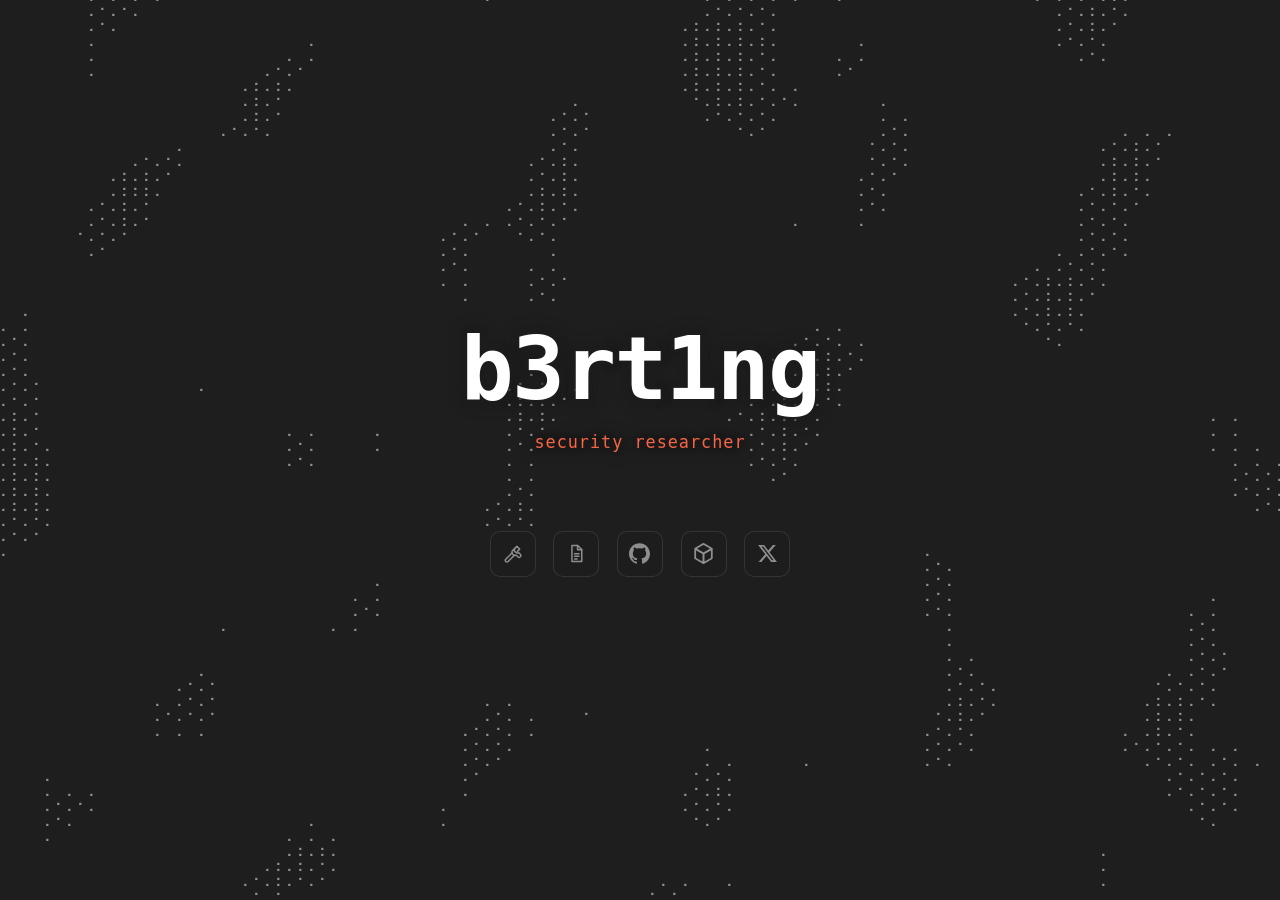
==== index.html @ 1646951c "portfolio" ====
<!DOCTYPE html>
<html lang="en">
<head>
<meta charset="UTF-8">
<meta name="viewport" content="width=device-width, initial-scale=1.0">
<title>b3rt1ng</title>
<meta name="description" content="b3rt1ng — security researcher, offensive tool builder, CTF player.">
<link rel="icon" href="favicon.svg" type="image/svg+xml">
<link rel="stylesheet" href="css/style.css">
</head>
<body data-scene="wake">

<canvas id="c" aria-hidden="true"></canvas>

<main class="landing">
  <div class="landing__inner">
    <h1 class="landing__name">b3rt1ng</h1>
    <p class="landing__role" id="hero-role"></p>
    <p class="icon-hint" id="icon-hint" aria-hidden="true"></p>
    <nav class="iconrow" id="hero-links" aria-label="Links"></nav>
  </div>
</main>

<script src="js/koi.js"></script>
<script src="js/wake.js"></script>
<script src="js/data.js"></script>
<script src="js/site.js"></script>
</body>
</html>
---- css/style.css ----
/* ─────────────────────────────── tokens ─────────────────────────────── */

:root {
  /* Palette is koi's own (~/.koi/config.json), so the site and the CLI match. */
  --pumpkin: #f86546;
  --coral:   #eb6f5c;
  --umber:   #7b3e00;
  --silver:  #a9a9a9;
  --blue:    #76f1f5;

  --bg:      #1e1e1e;
  /* Opaque on purpose: at 94% the koi's bright dots still ghosted through
     panels and fought with the text. They stay in the margins instead. */
  --panel:   #252525;
  --line:    rgba(169, 169, 169, 0.16);

  /* Lets unpanelled text sit over the swimming koi and stay legible. */
  --halo: 0 0 4px var(--bg), 0 0 9px var(--bg), 0 0 17px var(--bg);

  --text:    #dcdcda;
  --dim:     #8e8e8c;
  --faint:   #6a6a68;

  --mono: "DejaVu Sans Mono", "JetBrains Mono", "Fira Code",
          "Liberation Mono", Menlo, Consolas, monospace;

  --col: 820px;
  /* The gutter the full-bleed tool page lines its content up on. */
  --gutter-wide: max(clamp(1rem, 6vw, 4rem), calc(50vw - 520px));
}

/* ──────────────────────────────── base ──────────────────────────────── */

*, *::before, *::after { box-sizing: border-box; }

/* The hidden attribute only carries `display: none` from the UA sheet, so any
   author `display` rule beats it — a flex or grid panel stays on screen while
   marked hidden. Make the attribute win outright. */
[hidden] { display: none !important; }

html {
  scroll-behavior: smooth;
  -webkit-text-size-adjust: 100%;
}

body {
  margin: 0;
  min-height: 100%;
  background: var(--bg);
  color: var(--text);
  font-family: var(--mono);
  font-size: 15px;
  line-height: 1.7;
  overflow-x: hidden;
}

a { color: var(--coral); text-decoration: none; }
a:hover { color: var(--pumpkin); }
a:focus-visible,
button:focus-visible,
summary:focus-visible {
  outline: 2px solid var(--blue);
  outline-offset: 3px;
  border-radius: 2px;
}

.accent { color: var(--pumpkin); }

/* Anything that sits directly on the canvas rather than inside a panel. */
.landing__name, .landing__role, .icon-hint, .empty, .tool-page {
  text-shadow: var(--halo);
}

/* ───────────────────────── background layers ────────────────────────── */

#c {
  position: fixed;
  inset: 0;
  display: block;
  z-index: 0;
  /* Starts hidden and is faded in by site.js, which also fades it back out
     before a navigation so the backdrop does not hard-cut between pages.
     Safe to default to 0: every page's content is rendered by script anyway,
     so there is no no-JS case where this would hide a working page. */
  opacity: 0;
  transition: opacity 0.42s ease;
}
#c.is-in { opacity: 1; }

@media (prefers-reduced-motion: reduce) {
  #c { opacity: 1; transition: none; }
}

/* ─────────────────────────────── layout ─────────────────────────────── */

main {
  position: relative;
  z-index: 2;
  max-width: var(--col);
  margin: 0 auto;
  padding: 0 1rem;
}

.section {
  padding: clamp(3.5rem, 9vw, 6rem) 0 0;
  scroll-margin-top: 1rem;
}


/* ────────────────────────────── landing ─────────────────────────────── */

.landing {
  min-height: 100svh;
  display: grid;
  place-items: center;
  padding: 2rem 1rem;
  max-width: none;
}

.landing__inner { text-align: center; }

.landing__name {
  margin: 0;
  font-size: clamp(2.8rem, 13vw, 5.5rem);
  line-height: 1.05;
  letter-spacing: -0.02em;
  color: #fff;
}

.landing__role {
  margin: 0.8rem 0 0;
  color: var(--pumpkin);
  font-size: clamp(0.85rem, 3vw, 1.05rem);
  letter-spacing: 0.06em;
}

/* Static fallback: each role stays whole, only separators are break points. */
.role__part { white-space: nowrap; }
.role__sep  { margin: 0 0.2em; opacity: 0.5; }

/* Cycling status line. Out to the right, in from the left, both fading. */
.role--cycle {
  white-space: nowrap;
  transition: opacity 0.42s ease, transform 0.42s ease;
}
.role--cycle.is-out  { opacity: 0; transform: translateX(26px); }
.role--cycle.is-in   { opacity: 0; transform: translateX(-26px); }
.role--cycle.is-skip { transition: none; }

/* Names the hovered icon's destination. The slot is always in the layout and
   keeps its height, so revealing the label never nudges the icons. */
.icon-hint {
  margin: clamp(1.8rem, 5vw, 2.6rem) 0 0;
  min-height: 1.7em;   /* matches the inherited line-height, so the empty
                           slot is exactly as tall as the filled one */
  font-size: 0.78rem;
  letter-spacing: 0.07em;
  white-space: nowrap;
  opacity: 0;
  transform: translateY(5px);
  transition: opacity 0.2s ease, transform 0.2s ease;
  pointer-events: none;
}
.icon-hint.is-on { opacity: 1; transform: translateY(0); }
.icon-hint__name { color: var(--pumpkin); }
.icon-hint__sep  { color: var(--faint); margin: 0 0.45em; }
.icon-hint__to   { color: var(--silver); }

.iconrow {
  display: flex;
  justify-content: center;
  gap: clamp(0.6rem, 3vw, 1.1rem);
  margin-top: 0.7rem;
}

/* A translucent chip rather than a bare outline: the koi swim right behind
   these, and a border alone left them hard to pick out. Resting a notch below
   full strength also keeps them quieter than the name above. */
.iconrow a {
  display: grid;
  place-items: center;
  width: 46px;
  height: 46px;
  border: 1px solid var(--line);
  border-radius: 10px;
  background: rgba(30, 30, 30, 0.94);
  /* The glyph carries the resting dimness, not the element's opacity: that
     would fade the backdrop too and let the koi swim through the chip. */
  color: var(--dim);
  transition: color 0.16s ease, border-color 0.16s ease, background 0.16s ease;
}
.iconrow a:hover,
.iconrow a:focus-visible {
  color: var(--pumpkin);
  border-color: rgba(248, 101, 70, 0.5);
  background: rgba(48, 33, 28, 0.95);
}
.iconrow svg { width: 21px; height: 21px; display: block; }

/* ──────────────────────────────── card ──────────────────────────────── */

/* Mirrors print_report_box: rounded frame, diagonal gradient edge, label
   notched into the top border. */
.card {
  position: relative;
  margin: 0 0 1.75rem;
  padding: 2rem clamp(1.1rem, 4vw, 1.9rem) 1.6rem;
  border-radius: 10px;
  background: var(--panel);
}

.card::before {
  content: '';
  position: absolute;
  inset: 0;
  border-radius: inherit;
  padding: 1px;
  background: linear-gradient(135deg, var(--pumpkin), var(--coral) 55%, rgba(169, 169, 169, 0.22));
  -webkit-mask: linear-gradient(#000 0 0) content-box, linear-gradient(#000 0 0);
          mask: linear-gradient(#000 0 0) content-box, linear-gradient(#000 0 0);
  -webkit-mask-composite: xor;
          mask-composite: exclude;
  pointer-events: none;
}

.card__label {
  position: absolute;
  top: 0;
  left: clamp(0.9rem, 3vw, 1.5rem);
  transform: translateY(-50%);
  background: var(--panel);
  padding: 0 0.7rem;
  font-size: 1rem;
  font-weight: 700;
  color: var(--pumpkin);
  letter-spacing: 0.04em;
}

.card__tagline {
  margin: 0 0 1rem;
  color: var(--silver);
  font-style: italic;
  font-size: 0.9rem;
}

.card__summary { margin: 0 0 1.4rem; }

.card__meta {
  display: flex;
  flex-wrap: wrap;
  gap: 0.4rem;
  margin: 0 0 1.4rem;
}

.chip {
  font-size: 0.74rem;
  letter-spacing: 0.04em;
  color: var(--dim);
  border: 1px solid var(--line);
  border-radius: 999px;
  padding: 0.12rem 0.62rem;
  white-space: nowrap;
}
.chip--on {
  color: var(--pumpkin);
  border-color: rgba(248, 101, 70, 0.4);
}

/* key: value rows, like the CLI's report box body */
.rows { margin: 0 0 1.5rem; }

.row {
  display: grid;
  grid-template-columns: minmax(7.5rem, 11rem) 1fr;
  gap: 0.2rem 1rem;
  padding: 0.3rem 0;
  border-top: 1px solid var(--line);
}
.row:first-child { border-top: 0; }
.row__k { color: var(--coral); font-size: 0.85rem; }
.row__v { color: var(--dim); font-size: 0.88rem; }

.card__links {
  display: flex;
  flex-wrap: wrap;
  gap: 1.25rem;
  align-items: center;
}
.card__links a::before { content: '→ '; color: var(--faint); }

pre.cmd {
  margin: 0 0 1.4rem;
  padding: 0.7rem 0.95rem;
  background: rgba(0, 0, 0, 0.32);
  border: 1px solid var(--line);
  border-radius: 6px;
  overflow-x: auto;
  font-size: 0.85rem;
  color: var(--text);
}
pre.cmd code::before { content: '$ '; color: var(--pumpkin); }

/* ──────────────────────────────── blog ──────────────────────────────── */

/* On a panel for the same reason the writeup rows are: the date and tag line
   is faint by design and the koi swim straight through it otherwise. */
.post {
  border-top: 1px solid var(--line);
  background: var(--panel);
}
.post:last-child { border-bottom: 1px solid var(--line); }

.post__head {
  width: 100%;
  display: grid;
  grid-template-columns: auto 1fr;
  gap: 0.15rem 0.85rem;
  align-items: baseline;
  padding: 1.05rem 0.95rem;
  background: none;
  border: 0;
  text-align: left;
  color: inherit;
  font: inherit;
  cursor: pointer;
}
.post__head:hover .post__title { color: var(--pumpkin); }

.post__marker {
  color: var(--faint);
  transition: transform 0.18s ease;
  line-height: 1.7;
}
.post.is-open .post__marker {
  transform: rotate(90deg);
  color: var(--pumpkin);
}

.post__title {
  margin: 0;
  font-size: 1rem;
  font-weight: 700;
  color: var(--text);
}

.post__sub {
  grid-column: 2;
  display: flex;
  flex-wrap: wrap;
  gap: 0.3rem 0.8rem;
  align-items: center;
  font-size: 0.78rem;
  color: var(--faint);
}
.post__sub time { color: var(--silver); }
.post__tag::before { content: '#'; opacity: 0.55; }

.post__excerpt {
  grid-column: 2;
  margin: 0.4rem 0 0;
  color: var(--dim);
  font-size: 0.88rem;
}

.post__body {
  display: none;
  padding: 0 0.95rem 1.6rem;
  max-width: 70ch;
}
.post.is-open .post__body { display: block; }

.post__body p { margin: 0 0 1rem; }
.post__body h4 {
  margin: 1.6rem 0 0.6rem;
  font-size: 0.92rem;
  letter-spacing: 0.08em;
  text-transform: lowercase;
  color: var(--coral);
}
.post__body ul { margin: 0 0 1rem; padding-left: 1.15rem; }
.post__body li { margin: 0 0 0.3rem; }
.post__body li::marker { color: var(--umber); }

.post__body pre {
  margin: 0 0 1.2rem;
  padding: 0.8rem 1rem;
  background: rgba(0, 0, 0, 0.32);
  border: 1px solid var(--line);
  border-left: 2px solid var(--umber);
  border-radius: 6px;
  overflow-x: auto;
  font-size: 0.85rem;
  line-height: 1.6;
}

.empty {
  color: var(--faint);
  font-size: 0.9rem;
  padding: 1.5rem 0;
  border-top: 1px solid var(--line);
}

/* ──────────────────────────── small screens ─────────────────────────── */

@media (max-width: 560px) {
  body { font-size: 14px; }
  .row { grid-template-columns: 1fr; gap: 0; }
  .row__k { color: var(--coral); }
}

@media (prefers-reduced-motion: reduce) {
  html { scroll-behavior: auto; }
  .iconrow a,
  .icon-hint { transition: none; }
}

/* ────────────────────────────── edge back ───────────────────────────── */

/* These pages carry no header. The way back is the edge of the viewport
   itself: bring the pointer near one and it lights up.

   The default below is NOT that, though - it is a plain corner control. A
   full-height strip is only safe once something has told us a mouse is
   driving, because on a touch screen it would sit over the page swallowing
   taps, and because the proximity it reacts to does not exist there. The
   media query for this lies in some browsers, so edge-back.js upgrades on the
   first real mouse move instead and adds .is-edge. */
.edge-back {
  position: fixed;
  top: 0.9rem;
  left: 0.9rem;
  z-index: 6;
  display: grid;
  place-items: center;
  margin: 0;
  padding: 0.45rem 0.85rem;
  border: 1px solid var(--line);
  border-radius: 999px;
  background: var(--panel);
  font: inherit;
  color: var(--text);
  cursor: pointer;
}

/* One corner control is enough; the pair only means something as two edges. */
.edge-back--right { display: none; }

/* ── upgraded: the edge is the control ── */

.edge-back.is-edge {
  top: 0;
  bottom: 0;
  left: auto;
  right: auto;
  width: clamp(88px, 10vw, 150px);
  padding: 0;
  border: 0;
  border-radius: 0;
  background: none;
  opacity: var(--glow, 0);
  transition: opacity 0.22s ease;
  /* Invisible but still full height, so it has to leave the hit-testing
     alone until it is actually showing. */
  pointer-events: none;
}

.edge-back--left.is-edge  { left: 0; }
.edge-back--right.is-edge { right: 0; display: grid; }
.edge-back.is-edge.is-live { pointer-events: auto; }

/* The halo, thrown inwards from the edge rather than sitting as a panel over
   it: the gradient's centre is on the edge itself. */
.edge-back.is-edge::before {
  content: '';
  position: absolute;
  inset: 0;
  pointer-events: none;
  background: radial-gradient(72% 58% at 0% 50%,
              rgba(248, 101, 70, 0.44), rgba(248, 101, 70, 0.13) 45%, transparent 76%);
}
.edge-back--right.is-edge::before {
  background: radial-gradient(72% 58% at 100% 50%,
              rgba(248, 101, 70, 0.44), rgba(248, 101, 70, 0.13) 45%, transparent 76%);
}

/* A filament on the edge itself, brightest at the middle. */
.edge-back.is-edge::after {
  content: '';
  position: absolute;
  top: 14%;
  bottom: 14%;
  width: 2px;
  pointer-events: none;
  background: linear-gradient(to bottom, transparent, var(--pumpkin), transparent);
}
.edge-back--left.is-edge::after  { left: 0; }
.edge-back--right.is-edge::after { right: 0; }

.edge-back__label {
  position: relative;
  font-size: 0.78rem;
  letter-spacing: 0.1em;
  color: #fff;
  font-weight: 700;
  /* Already white; what was costing it legibility is the backdrop, so the
     knockout is tighter and deeper than --halo rather than merely repeated. */
  text-shadow: 0 0 2px var(--bg), 0 0 4px var(--bg), 0 0 8px var(--bg),
               0 0 14px var(--bg), 0 0 22px var(--bg);
  white-space: nowrap;
}

/* Keyboard users never generate proximity, so focus has to light it itself. */
.edge-back.is-edge:focus-visible {
  opacity: 1;
  pointer-events: auto;
}
.edge-back:focus-visible { outline: none; }

/* The label stays white even under the pointer. Tinting it on hover put the
   orange right where the text has to be read, over the brightest part of the
   backdrop — and the feedback is redundant anyway, since coming near the edge
   already lights the whole strip. Keyboard focus still needs a mark of its
   own, hence the underline. */
.edge-back:focus-visible .edge-back__label {
  text-decoration: underline;
  text-underline-offset: 0.35em;
}

@media (prefers-reduced-motion: reduce) {
  .edge-back.is-edge { transition: none; }
}

/* ───────────────────────── standalone pages ─────────────────────────── */

/* No hero above them, so they need their own clearance under the nav. */
.section--page {
  padding-top: clamp(1.5rem, 5vw, 2.5rem);
  min-height: 100svh;
}

.page-lede {
  margin: -1rem 0 2rem;
  color: var(--dim);
  font-size: 0.9rem;
  max-width: 62ch;
  text-shadow: var(--halo);
}

.wu-status,
.wu-error {
  padding: 1.2rem 0;
  font-size: 0.9rem;
  color: var(--dim);
  text-shadow: var(--halo);
}
.wu-error { color: var(--coral); }

/* ─────────────────────────── writeup index ──────────────────────────── */

.wu-group { margin: 0 0 2.5rem; }

.wu-group__head {
  display: flex;
  align-items: center;
  gap: 0.7rem;
  margin: 0 0 0.9rem;
  font-size: 0.82rem;
  font-weight: 700;
  letter-spacing: 0.14em;
  text-transform: uppercase;
  color: var(--pumpkin);
  text-shadow: var(--halo);
}
.wu-group__count {
  font-weight: 400;
  letter-spacing: 0;
  color: var(--faint);
  background: var(--panel);
  border: 1px solid var(--line);
  border-radius: 999px;
  padding: 0 0.5rem;
  font-size: 0.72rem;
}

.wu-grid {
  display: grid;
  grid-template-columns: repeat(auto-fill, minmax(216px, 1fr));
  gap: 0.8rem;
}

.wu-card {
  display: flex;
  flex-direction: column;
  gap: 0.6rem;
  padding: 0.95rem 1.05rem;
  border: 1px solid var(--pumpkin);
  border-radius: 8px;
  background: var(--panel);
  color: var(--text);
  transition: background 0.16s ease, transform 0.16s ease, box-shadow 0.16s ease;
}
.wu-card:hover {
  color: #fff;
  background: #2e2420;
  transform: translateY(-2px);
  box-shadow: 0 0 0 1px var(--pumpkin), 0 6px 18px rgba(0, 0, 0, 0.35);
}

.wu-card__name {
  font-size: 0.95rem;
  line-height: 1.35;
  word-break: break-word;
}

.wu-card__langs { display: flex; flex-wrap: wrap; gap: 0.3rem; }

.wu-lang {
  font-size: 0.66rem;
  letter-spacing: 0.08em;
  text-transform: uppercase;
  color: var(--faint);
  border: 1px solid var(--line);
  border-radius: 3px;
  padding: 0 0.32rem;
}
.wu-card:hover .wu-lang { color: var(--silver); border-color: rgba(248, 101, 70, 0.4); }

/* ────────────────────────── writeup document ────────────────────────── */

#wu-doc {
  background: var(--panel);
  border: 1px solid var(--line);
  border-radius: 10px;
  padding: clamp(1.1rem, 4vw, 2.2rem);
}

.wu-doc__bar {
  display: flex;
  flex-wrap: wrap;
  gap: 0.75rem 1rem;
  align-items: center;
  justify-content: space-between;
  padding-bottom: 1rem;
  border-bottom: 1px solid var(--line);
}


.wu-langs { display: flex; gap: 0.4rem; }
.wu-lang-tab {
  font-size: 0.76rem;
  color: var(--dim);
  border: 1px solid var(--line);
  border-radius: 4px;
  padding: 0.1rem 0.55rem;
}
.wu-lang-tab:hover { color: var(--text); border-color: var(--silver); }
.wu-lang-tab.is-on {
  color: var(--pumpkin);
  border-color: rgba(248, 101, 70, 0.5);
  background: rgba(248, 101, 70, 0.07);
}

.wu-doc__head { padding: 1.6rem 0 1.2rem; }
.wu-doc__platform {
  margin: 0;
  font-size: 0.74rem;
  letter-spacing: 0.16em;
  text-transform: uppercase;
  color: var(--coral);
}
.wu-doc__title {
  margin: 0.35rem 0 0;
  font-size: clamp(1.4rem, 5vw, 2rem);
  line-height: 1.2;
  color: #fff;
}
.wu-doc__source {
  margin: 0.6rem 0 0;
  font-size: 0.75rem;
  color: var(--faint);
}
.wu-doc__source a { color: var(--faint); text-decoration: underline; }
.wu-doc__source a:hover { color: var(--coral); }

/* ───────────────────────── rendered markdown ────────────────────────── */

.md {
  max-width: 74ch;
  border-top: 1px solid var(--line);
  padding-top: 1.6rem;
}

.md > :first-child { margin-top: 0; }

.md h1, .md h2, .md h3, .md h4, .md h5, .md h6 {
  margin: 2.2rem 0 0.8rem;
  line-height: 1.3;
  color: #fff;
}
.md h1 { font-size: 1.5rem; }
.md h2 {
  font-size: 1.18rem;
  color: var(--pumpkin);
  padding-bottom: 0.35rem;
  border-bottom: 1px solid var(--line);
}
.md h3 { font-size: 1.02rem; color: var(--coral); }
.md h4, .md h5, .md h6 { font-size: 0.92rem; color: var(--silver); }

.md p { margin: 0 0 1.05rem; }
.md a { text-decoration: underline; text-underline-offset: 2px; }

.md ul, .md ol { margin: 0 0 1.05rem; padding-left: 1.3rem; }
.md li { margin: 0 0 0.35rem; }
.md li::marker { color: var(--umber); }
.md li > ul, .md li > ol { margin-top: 0.35rem; }

.md code {
  font-family: var(--mono);
  font-size: 0.86em;
  background: rgba(0, 0, 0, 0.35);
  border: 1px solid var(--line);
  border-radius: 3px;
  padding: 0.05em 0.32em;
  color: var(--coral);
  word-break: break-word;
}

.md pre {
  margin: 0 0 1.3rem;
  padding: 0.9rem 1.05rem;
  background: rgba(0, 0, 0, 0.38);
  border: 1px solid var(--line);
  border-left: 2px solid var(--pumpkin);
  border-radius: 6px;
  overflow-x: auto;
  line-height: 1.55;
}
.md pre code {
  background: none;
  border: 0;
  padding: 0;
  color: var(--text);
  font-size: 0.84rem;
  word-break: normal;
  white-space: pre;
}

.md blockquote {
  margin: 0 0 1.2rem;
  padding: 0.1rem 0 0.1rem 1rem;
  border-left: 2px solid var(--umber);
  color: var(--dim);
}
.md blockquote p:last-child { margin-bottom: 0; }

.md img {
  display: block;
  max-width: 100%;
  height: auto;
  margin: 0.4rem 0 1.3rem;
  border-radius: 6px;
  /* No fill and no frame: writeups carry logos and badges with real
     transparency, and either one draws a box around empty pixels. */
}

.md hr {
  margin: 2rem 0;
  border: 0;
  height: 1px;
  background: linear-gradient(90deg, var(--pumpkin), transparent);
}

.md table {
  width: 100%;
  margin: 0 0 1.3rem;
  border-collapse: collapse;
  font-size: 0.86rem;
  display: block;
  overflow-x: auto;
}
.md th, .md td {
  border: 1px solid var(--line);
  padding: 0.4rem 0.7rem;
  text-align: left;
}
.md th { color: var(--pumpkin); font-weight: 700; }

.md kbd {
  font-family: var(--mono);
  font-size: 0.8em;
  border: 1px solid var(--line);
  border-bottom-width: 2px;
  border-radius: 4px;
  padding: 0.05em 0.35em;
}

@media (max-width: 560px) {
  .wu-grid { grid-template-columns: 1fr 1fr; gap: 0.6rem; }
  .wu-card { padding: 0.8rem 0.85rem; }
  #wu-doc { padding: 1rem 0.85rem; }
}

/* ──────────────────────── tools: character select ───────────────────── */

/* Nothing sits above the cards any more, so they take the viewport and sit in
   the middle of it rather than clinging to the top edge. .section--page
   already stretches the section to 100svh; this claims what is left under its
   top padding, so centring here costs the page no scrollbar. */
#tool-index {
  display: flex;
  flex-direction: column;
  justify-content: center;
  min-height: calc(100svh - clamp(1.5rem, 5vw, 2.5rem));
}

.tool-grid {
  display: grid;
  /* A fixed card rather than 1fr: with only a couple of tools, stretching
     them across the column turns a roster into two billboards.

     250px, not the 193px that let four sit in one row: at that width the card
     had 156px inside it while the status and version chips need 171px side by
     side, so they wrapped and pushed the card tall and narrow. The content
     sets the floor here, not the number of cards that fit. */
  grid-template-columns: repeat(auto-fit, minmax(178px, 250px));
  justify-content: center;
  gap: 1rem;
}

.tool-card {
  position: relative;
  display: flex;
  flex-direction: column;
  align-items: center;
  text-align: center;
  /* Roomy on purpose. At 0.55rem of gap and 1.1rem of padding the card was
     correct and airless: everything fit, nothing had space to be read. */
  gap: 0.85rem;
  padding: 1.9rem 1.3rem 1.6rem;
  border: 1px solid var(--line);
  border-radius: 10px;
  background: var(--panel);
  color: var(--text);
  overflow: hidden;
  transition: transform 0.18s ease, border-color 0.18s ease, box-shadow 0.18s ease;
}

/* The pick-me flourish: a warm wash that rises from the bottom on hover. */
.tool-card::after {
  content: '';
  position: absolute;
  inset: auto 0 0 0;
  height: 70%;
  background: linear-gradient(to top, rgba(248, 101, 70, 0.09), transparent);
  opacity: 0;
  transition: opacity 0.18s ease;
  pointer-events: none;
}

.tool-card:hover,
.tool-card:focus-visible {
  color: var(--text);
  transform: translateY(-4px);
  border-color: var(--pumpkin);
  box-shadow: 0 10px 26px rgba(0, 0, 0, 0.45);
}
.tool-card:hover::after,
.tool-card:focus-visible::after { opacity: 1; }

/* Fixed height, both kinds centred in it: the baked art is nine rows where a
   generated crest is three, and without a common box the one card carrying it
   would push its own name and tagline below the others in the row. */
.tool-card__sigil {
  display: grid;
  place-items: center;
  height: 6.1rem;
  margin: 0 0 0.3rem;
  font-size: 1.45rem;
  line-height: 1;
  letter-spacing: 0.04em;
  color: var(--silver);
  transition: color 0.18s ease, transform 0.18s ease;
}

/* Sized to clear the narrowest the grid allows a card to get (a 178px track,
   leaving about 140px inside), so the art never pushes a card wider. */
.tool-card__sigil--art {
  font-size: 0.64rem;
  letter-spacing: 0;
}
.tool-card:hover .tool-card__sigil {
  color: var(--pumpkin);
  transform: scale(1.06);
}

.tool-card__class {
  font-size: 0.72rem;
  letter-spacing: 0.16em;
  text-transform: uppercase;
  color: var(--coral);
}

.tool-card__name {
  margin: 0;
  font-size: 1.35rem;
  font-weight: 700;
  color: #fff;
}

.tool-card__tagline {
  margin: 0;
  font-size: 0.88rem;
  line-height: 1.65;
  color: var(--dim);
}

.tool-card__foot {
  display: flex;
  flex-wrap: wrap;
  justify-content: center;
  gap: 0.45rem;
  margin-top: 0.45rem;
}

/* The card's chips carry more weight than the inline ones elsewhere. */
.tool-card__foot .chip {
  font-size: 0.78rem;
  padding: 0.24rem 0.72rem;
}

/* ─────────────────────────────── tool page ──────────────────────────── */

/* Breaks out of the reading column: a tool gets the whole viewport rather
   than sitting in a card like the index entries do. */
.tool-page {
  width: 100vw;
  margin-left: calc(50% - 50vw);
  /* The column comes from the padding rather than a max-width on each child:
     that way every element lines up on it, including shrink-to-fit ones like
     the back link, which auto margins would have centred instead. */
  /* 50vw, not 50%: a percentage padding resolves against the parent block,
     which is the 820px reading column, not the viewport. */
  padding: clamp(2.5rem, 7vw, 4.5rem) var(--gutter-wide) 4rem;
}


.tool-hero {
  display: flex;
  flex-wrap: wrap;
  align-items: center;
  gap: clamp(1.1rem, 4vw, 2.4rem);
  padding-bottom: 2rem;
}

.tool-hero__id { flex: 1 1 16rem; }

.tool-hero__class {
  margin: 0;
  font-size: 0.74rem;
  letter-spacing: 0.2em;
  text-transform: uppercase;
  color: var(--coral);
}

.tool-hero__name {
  margin: 0.3rem 0 0;
  font-size: clamp(2rem, 7vw, 3.2rem);
  line-height: 1.05;
  letter-spacing: -0.02em;
  color: #fff;
}

.tool-hero__tagline {
  margin: 0.6rem 0 0;
  color: var(--silver);
  font-size: clamp(0.9rem, 2.4vw, 1.05rem);
  max-width: 48ch;
}

/* ───────────────────────────── figures strip ────────────────────────── */

.tool-figures {
  display: flex;
  flex-wrap: wrap;
  gap: 1px;
  background: var(--line);
  border: 1px solid var(--line);
  border-radius: 8px;
  overflow: hidden;
}

.figure {
  flex: 1 1 7rem;
  display: flex;
  flex-direction: column;
  gap: 0.2rem;
  padding: 0.85rem 1.1rem;
  background: var(--panel);
}

.figure__v {
  font-size: 1.15rem;
  font-weight: 700;
  color: #fff;
  line-height: 1.1;
}
.figure--live .figure__v { color: var(--pumpkin); }

.figure__k {
  font-size: 0.66rem;
  letter-spacing: 0.16em;
  text-transform: uppercase;
  color: var(--faint);
  min-height: 1em;
}

/* ──────────────────────────────── install ───────────────────────────── */

/* One strip, not a panel with pills floating beside it: the command and the
   places it comes from are the same thought, and the figures row above is
   already built as a row of divided cells. This matches it. */
.tool-get {
  display: flex;
  flex-wrap: wrap;
  align-items: stretch;
  margin: 1.6rem 0 0;
  border: 1px solid var(--line);
  border-radius: 8px;
  background: rgba(0, 0, 0, 0.32);
  overflow: hidden;
}

/* The panel moved out to .tool-get, so the command keeps only its text.
   Written as pre.tool-get__cmd on purpose: the base rule is `pre.cmd`, which
   outweighs a lone class, so a plain .tool-get__cmd lost every one of these
   and the strip kept an inner border and a 1.4rem margin under the text. */
pre.tool-get__cmd {
  flex: 1 1 20rem;
  margin: 0;
  padding: 0.95rem 1.1rem;
  border: 0;
  border-radius: 0;
  background: none;
  font-size: 0.92rem;
}

.tool-get__links { display: flex; flex-wrap: wrap; }

/* Cells of the install strip rather than free-floating chips: only a hairline
   on the left separates them, the way the figures row divides its own. */
.tool-link {
  display: inline-flex;
  align-items: center;
  gap: 0.42rem;
  padding: 0.95rem 1.1rem;
  border-left: 1px solid var(--line);
  background: none;
  font-size: 0.82rem;
  letter-spacing: 0.02em;
  color: var(--text);
  transition: color 0.18s ease, background 0.18s ease;
}

.tool-link::after {
  content: '↗';
  font-size: 0.8em;
  color: var(--faint);
  transition: color 0.18s ease, transform 0.18s ease;
}

.tool-link:hover,
.tool-link:focus-visible {
  color: var(--pumpkin);
  background: rgba(248, 101, 70, 0.08);
}
.tool-link:hover::after,
.tool-link:focus-visible::after {
  color: var(--pumpkin);
  transform: translate(1px, -1px);
}

/* ──────────────────────────────── body ──────────────────────────────── */

/* One column, but not one width: the prose keeps a readable measure while the
   feature grid below is free to use the whole full-bleed column. */
/* The prose keeps its measure and the demo takes the room left over beside
   it. This is not the old sidebar: what sits here is one picture, not a list
   that outran the text it was meant to accompany. */
.tool-main {
  display: grid;
  grid-template-columns: minmax(0, 62ch) minmax(0, 1fr);
  align-items: start;
  gap: clamp(1.5rem, 4vw, 3rem);
  margin-top: clamp(2rem, 6vw, 3.5rem);
}

.tool-demo {
  margin: 0;
  border: 1px solid var(--line);
  border-radius: 8px;
  overflow: hidden;
  background: var(--panel);
  line-height: 0;
}
.tool-demo img {
  display: block;
  width: 100%;
  height: auto;
}

@media (max-width: 900px) {
  .tool-main { grid-template-columns: minmax(0, 1fr); }
  .tool-demo { max-width: 40rem; }
}

.tool-about {
  border-top: 0;
  padding-top: 0;
  max-width: 62ch;
}
.tool-about__lede {
  font-size: 1.02rem;
  line-height: 1.75;
  color: var(--text);
}

.tool-feats { margin-top: clamp(2.5rem, 7vw, 4rem); }

.tool-feats__head {
  margin: 0 0 1.3rem;
  font-size: 0.7rem;
  font-weight: 400;
  letter-spacing: 0.18em;
  text-transform: uppercase;
  color: #fff;
  text-shadow: 0 0 2px var(--bg), 0 0 4px var(--bg), 0 0 8px var(--bg),
               0 0 14px var(--bg), 0 0 22px var(--bg);
}

/* A grid rather than the old sidebar list. koi ships eight of these, and
   stacked in a third of the width they ran well past the end of the prose
   they were meant to sit beside. */
.feats {
  display: grid;
  grid-template-columns: repeat(auto-fit, minmax(15rem, 1fr));
  gap: 1.5rem 2rem;
}

.feat {
  border-top: 1px solid var(--line);
  padding-top: 0.85rem;
}
.feat__k {
  display: block;
  margin-bottom: 0.35rem;
  font-size: 0.88rem;
  color: var(--text);
  text-shadow: var(--halo);
}
.feat__v {
  display: block;
  font-size: 0.85rem;
  line-height: 1.65;
  color: var(--dim);
  text-shadow: var(--halo);
}

@media (max-width: 560px) {
  .tool-grid { grid-template-columns: 1fr 1fr; gap: 0.7rem; }
  .tool-card { padding: 1.1rem 0.7rem 1rem; }
  .tool-card__name { font-size: 1rem; }
  .tool-card__tagline { display: none; }
}

@media (prefers-reduced-motion: reduce) {
  .tool-card, .tool-card__sigil, .tool-card::after { transition: none; }
  .tool-link, .tool-link::after { transition: none; }
  .tool-card:hover, .tool-card:focus-visible { transform: none; }
  .tool-card:hover .tool-card__sigil { transform: none; }
}

/* ──────────────────────── tool page transition ──────────────────────── */

/* Transform and opacity on a single element: the compositor handles both, so
   nothing here touches the main thread while the backdrop keeps drawing. */
@keyframes tool-enter {
  from { opacity: 0; transform: translateY(16px) scale(0.985); }
  to   { opacity: 1; transform: none; }
}
@keyframes grid-enter {
  from { opacity: 0; transform: translateY(-10px); }
  to   { opacity: 1; transform: none; }
}

.tool-page.is-entering  { animation: tool-enter 0.34s cubic-bezier(0.2, 0, 0.1, 1); }
#tool-index.is-entering { animation: grid-enter 0.26s ease-out; }

@media (prefers-reduced-motion: reduce) {
  .tool-page.is-entering,
  #tool-index.is-entering { animation: none; }
}
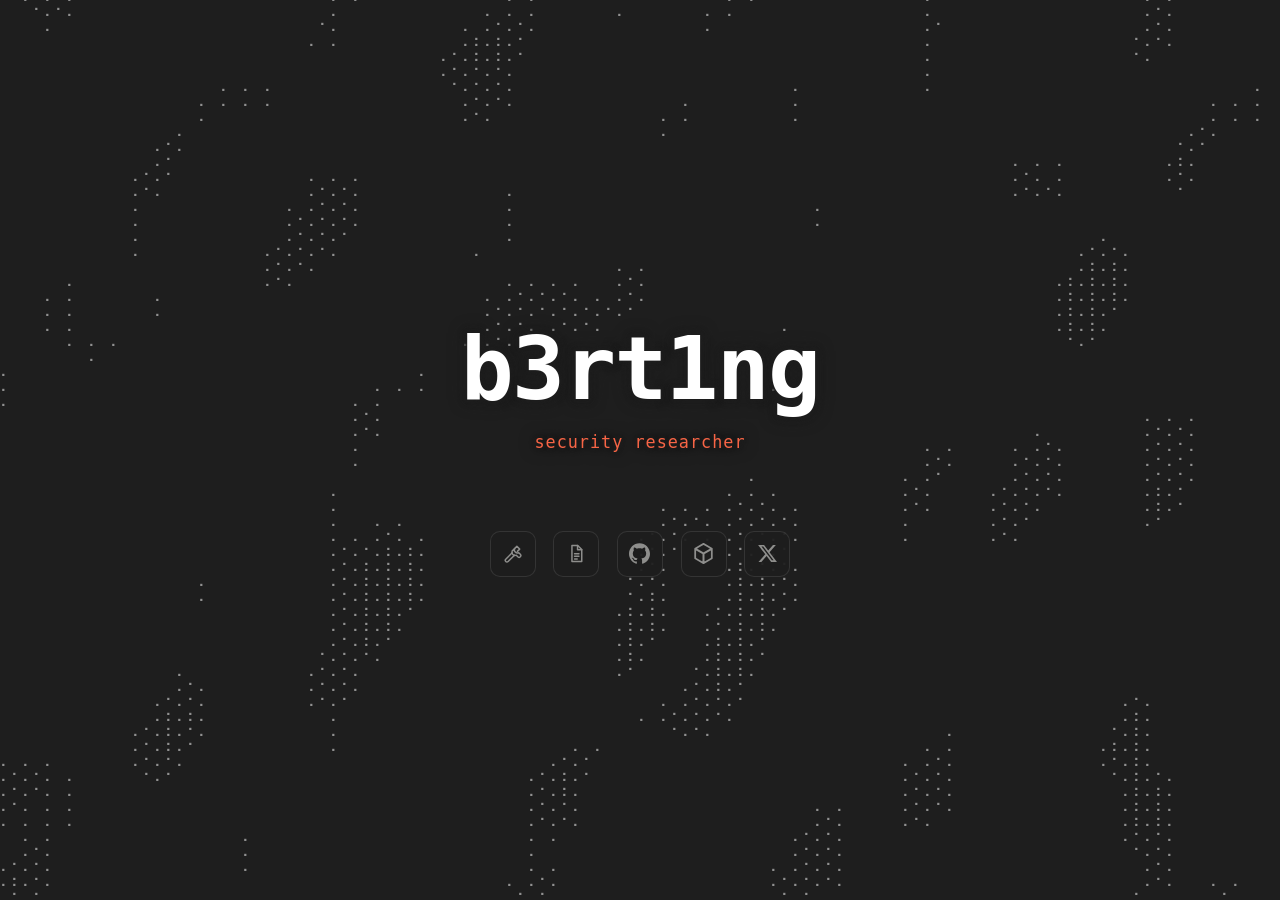
==== commit e808012a: "removed unused" ====
--- a/index.html
+++ b/index.html
@@ -4,7 +4,7 @@
 <meta charset="UTF-8">
 <meta name="viewport" content="width=device-width, initial-scale=1.0">
 <title>b3rt1ng</title>
-<meta name="description" content="b3rt1ng — security researcher, offensive tool builder, CTF player.">
+<meta name="description" content="b3rt1ng: security researcher, offensive tool builder, CTF player.">
 <link rel="icon" href="favicon.svg" type="image/svg+xml">
 <link rel="stylesheet" href="css/style.css">
 </head>
--- a/css/style.css
+++ b/css/style.css
@@ -1,7 +1,4 @@
-/* ─────────────────────────────── tokens ─────────────────────────────── */
-
 :root {
-  /* Palette is koi's own (~/.koi/config.json), so the site and the CLI match. */
   --pumpkin: #f86546;
   --coral:   #eb6f5c;
   --umber:   #7b3e00;
@@ -9,12 +6,10 @@
   --blue:    #76f1f5;
 
   --bg:      #1e1e1e;
-  /* Opaque on purpose: at 94% the koi's bright dots still ghosted through
-     panels and fought with the text. They stay in the margins instead. */
+
   --panel:   #252525;
   --line:    rgba(169, 169, 169, 0.16);
 
-  /* Lets unpanelled text sit over the swimming koi and stay legible. */
   --halo: 0 0 4px var(--bg), 0 0 9px var(--bg), 0 0 17px var(--bg);
 
   --text:    #dcdcda;
@@ -25,17 +20,12 @@
           "Liberation Mono", Menlo, Consolas, monospace;
 
   --col: 820px;
-  /* The gutter the full-bleed tool page lines its content up on. */
+
   --gutter-wide: max(clamp(1rem, 6vw, 4rem), calc(50vw - 520px));
 }
 
-/* ──────────────────────────────── base ──────────────────────────────── */
-
 *, *::before, *::after { box-sizing: border-box; }
 
-/* The hidden attribute only carries `display: none` from the UA sheet, so any
-   author `display` rule beats it — a flex or grid panel stays on screen while
-   marked hidden. Make the attribute win outright. */
 [hidden] { display: none !important; }
 
 html {
@@ -66,22 +56,16 @@
 
 .accent { color: var(--pumpkin); }
 
-/* Anything that sits directly on the canvas rather than inside a panel. */
-.landing__name, .landing__role, .icon-hint, .empty, .tool-page {
+.landing__name, .landing__role, .icon-hint, .tool-page {
   text-shadow: var(--halo);
 }
-
-/* ───────────────────────── background layers ────────────────────────── */
 
 #c {
   position: fixed;
   inset: 0;
   display: block;
   z-index: 0;
-  /* Starts hidden and is faded in by site.js, which also fades it back out
-     before a navigation so the backdrop does not hard-cut between pages.
-     Safe to default to 0: every page's content is rendered by script anyway,
-     so there is no no-JS case where this would hide a working page. */
+
   opacity: 0;
   transition: opacity 0.42s ease;
 }
@@ -90,8 +74,6 @@
 @media (prefers-reduced-motion: reduce) {
   #c { opacity: 1; transition: none; }
 }
-
-/* ─────────────────────────────── layout ─────────────────────────────── */
 
 main {
   position: relative;
@@ -106,9 +88,6 @@
   scroll-margin-top: 1rem;
 }
 
-
-/* ────────────────────────────── landing ─────────────────────────────── */
-
 .landing {
   min-height: 100svh;
   display: grid;
@@ -134,11 +113,9 @@
   letter-spacing: 0.06em;
 }
 
-/* Static fallback: each role stays whole, only separators are break points. */
 .role__part { white-space: nowrap; }
 .role__sep  { margin: 0 0.2em; opacity: 0.5; }
 
-/* Cycling status line. Out to the right, in from the left, both fading. */
 .role--cycle {
   white-space: nowrap;
   transition: opacity 0.42s ease, transform 0.42s ease;
@@ -147,12 +124,9 @@
 .role--cycle.is-in   { opacity: 0; transform: translateX(-26px); }
 .role--cycle.is-skip { transition: none; }
 
-/* Names the hovered icon's destination. The slot is always in the layout and
-   keeps its height, so revealing the label never nudges the icons. */
 .icon-hint {
   margin: clamp(1.8rem, 5vw, 2.6rem) 0 0;
-  min-height: 1.7em;   /* matches the inherited line-height, so the empty
-                           slot is exactly as tall as the filled one */
+  min-height: 1.7em;
   font-size: 0.78rem;
   letter-spacing: 0.07em;
   white-space: nowrap;
@@ -173,9 +147,6 @@
   margin-top: 0.7rem;
 }
 
-/* A translucent chip rather than a bare outline: the koi swim right behind
-   these, and a border alone left them hard to pick out. Resting a notch below
-   full strength also keeps them quieter than the name above. */
 .iconrow a {
   display: grid;
   place-items: center;
@@ -184,8 +155,7 @@
   border: 1px solid var(--line);
   border-radius: 10px;
   background: rgba(30, 30, 30, 0.94);
-  /* The glyph carries the resting dimness, not the element's opacity: that
-     would fade the backdrop too and let the koi swim through the chip. */
+
   color: var(--dim);
   transition: color 0.16s ease, border-color 0.16s ease, background 0.16s ease;
 }
@@ -197,61 +167,6 @@
 }
 .iconrow svg { width: 21px; height: 21px; display: block; }
 
-/* ──────────────────────────────── card ──────────────────────────────── */
-
-/* Mirrors print_report_box: rounded frame, diagonal gradient edge, label
-   notched into the top border. */
-.card {
-  position: relative;
-  margin: 0 0 1.75rem;
-  padding: 2rem clamp(1.1rem, 4vw, 1.9rem) 1.6rem;
-  border-radius: 10px;
-  background: var(--panel);
-}
-
-.card::before {
-  content: '';
-  position: absolute;
-  inset: 0;
-  border-radius: inherit;
-  padding: 1px;
-  background: linear-gradient(135deg, var(--pumpkin), var(--coral) 55%, rgba(169, 169, 169, 0.22));
-  -webkit-mask: linear-gradient(#000 0 0) content-box, linear-gradient(#000 0 0);
-          mask: linear-gradient(#000 0 0) content-box, linear-gradient(#000 0 0);
-  -webkit-mask-composite: xor;
-          mask-composite: exclude;
-  pointer-events: none;
-}
-
-.card__label {
-  position: absolute;
-  top: 0;
-  left: clamp(0.9rem, 3vw, 1.5rem);
-  transform: translateY(-50%);
-  background: var(--panel);
-  padding: 0 0.7rem;
-  font-size: 1rem;
-  font-weight: 700;
-  color: var(--pumpkin);
-  letter-spacing: 0.04em;
-}
-
-.card__tagline {
-  margin: 0 0 1rem;
-  color: var(--silver);
-  font-style: italic;
-  font-size: 0.9rem;
-}
-
-.card__summary { margin: 0 0 1.4rem; }
-
-.card__meta {
-  display: flex;
-  flex-wrap: wrap;
-  gap: 0.4rem;
-  margin: 0 0 1.4rem;
-}
-
 .chip {
   font-size: 0.74rem;
   letter-spacing: 0.04em;
@@ -266,28 +181,6 @@
   border-color: rgba(248, 101, 70, 0.4);
 }
 
-/* key: value rows, like the CLI's report box body */
-.rows { margin: 0 0 1.5rem; }
-
-.row {
-  display: grid;
-  grid-template-columns: minmax(7.5rem, 11rem) 1fr;
-  gap: 0.2rem 1rem;
-  padding: 0.3rem 0;
-  border-top: 1px solid var(--line);
-}
-.row:first-child { border-top: 0; }
-.row__k { color: var(--coral); font-size: 0.85rem; }
-.row__v { color: var(--dim); font-size: 0.88rem; }
-
-.card__links {
-  display: flex;
-  flex-wrap: wrap;
-  gap: 1.25rem;
-  align-items: center;
-}
-.card__links a::before { content: '→ '; color: var(--faint); }
-
 pre.cmd {
   margin: 0 0 1.4rem;
   padding: 0.7rem 0.95rem;
@@ -300,112 +193,8 @@
 }
 pre.cmd code::before { content: '$ '; color: var(--pumpkin); }
 
-/* ──────────────────────────────── blog ──────────────────────────────── */
-
-/* On a panel for the same reason the writeup rows are: the date and tag line
-   is faint by design and the koi swim straight through it otherwise. */
-.post {
-  border-top: 1px solid var(--line);
-  background: var(--panel);
-}
-.post:last-child { border-bottom: 1px solid var(--line); }
-
-.post__head {
-  width: 100%;
-  display: grid;
-  grid-template-columns: auto 1fr;
-  gap: 0.15rem 0.85rem;
-  align-items: baseline;
-  padding: 1.05rem 0.95rem;
-  background: none;
-  border: 0;
-  text-align: left;
-  color: inherit;
-  font: inherit;
-  cursor: pointer;
-}
-.post__head:hover .post__title { color: var(--pumpkin); }
-
-.post__marker {
-  color: var(--faint);
-  transition: transform 0.18s ease;
-  line-height: 1.7;
-}
-.post.is-open .post__marker {
-  transform: rotate(90deg);
-  color: var(--pumpkin);
-}
-
-.post__title {
-  margin: 0;
-  font-size: 1rem;
-  font-weight: 700;
-  color: var(--text);
-}
-
-.post__sub {
-  grid-column: 2;
-  display: flex;
-  flex-wrap: wrap;
-  gap: 0.3rem 0.8rem;
-  align-items: center;
-  font-size: 0.78rem;
-  color: var(--faint);
-}
-.post__sub time { color: var(--silver); }
-.post__tag::before { content: '#'; opacity: 0.55; }
-
-.post__excerpt {
-  grid-column: 2;
-  margin: 0.4rem 0 0;
-  color: var(--dim);
-  font-size: 0.88rem;
-}
-
-.post__body {
-  display: none;
-  padding: 0 0.95rem 1.6rem;
-  max-width: 70ch;
-}
-.post.is-open .post__body { display: block; }
-
-.post__body p { margin: 0 0 1rem; }
-.post__body h4 {
-  margin: 1.6rem 0 0.6rem;
-  font-size: 0.92rem;
-  letter-spacing: 0.08em;
-  text-transform: lowercase;
-  color: var(--coral);
-}
-.post__body ul { margin: 0 0 1rem; padding-left: 1.15rem; }
-.post__body li { margin: 0 0 0.3rem; }
-.post__body li::marker { color: var(--umber); }
-
-.post__body pre {
-  margin: 0 0 1.2rem;
-  padding: 0.8rem 1rem;
-  background: rgba(0, 0, 0, 0.32);
-  border: 1px solid var(--line);
-  border-left: 2px solid var(--umber);
-  border-radius: 6px;
-  overflow-x: auto;
-  font-size: 0.85rem;
-  line-height: 1.6;
-}
-
-.empty {
-  color: var(--faint);
-  font-size: 0.9rem;
-  padding: 1.5rem 0;
-  border-top: 1px solid var(--line);
-}
-
-/* ──────────────────────────── small screens ─────────────────────────── */
-
 @media (max-width: 560px) {
   body { font-size: 14px; }
-  .row { grid-template-columns: 1fr; gap: 0; }
-  .row__k { color: var(--coral); }
 }
 
 @media (prefers-reduced-motion: reduce) {
@@ -414,17 +203,6 @@
   .icon-hint { transition: none; }
 }
 
-/* ────────────────────────────── edge back ───────────────────────────── */
-
-/* These pages carry no header. The way back is the edge of the viewport
-   itself: bring the pointer near one and it lights up.
-
-   The default below is NOT that, though - it is a plain corner control. A
-   full-height strip is only safe once something has told us a mouse is
-   driving, because on a touch screen it would sit over the page swallowing
-   taps, and because the proximity it reacts to does not exist there. The
-   media query for this lies in some browsers, so edge-back.js upgrades on the
-   first real mouse move instead and adds .is-edge. */
 .edge-back {
   position: fixed;
   top: 0.9rem;
@@ -442,10 +220,7 @@
   cursor: pointer;
 }
 
-/* One corner control is enough; the pair only means something as two edges. */
 .edge-back--right { display: none; }
-
-/* ── upgraded: the edge is the control ── */
 
 .edge-back.is-edge {
   top: 0;
@@ -459,8 +234,7 @@
   background: none;
   opacity: var(--glow, 0);
   transition: opacity 0.22s ease;
-  /* Invisible but still full height, so it has to leave the hit-testing
-     alone until it is actually showing. */
+
   pointer-events: none;
 }
 
@@ -468,8 +242,6 @@
 .edge-back--right.is-edge { right: 0; display: grid; }
 .edge-back.is-edge.is-live { pointer-events: auto; }
 
-/* The halo, thrown inwards from the edge rather than sitting as a panel over
-   it: the gradient's centre is on the edge itself. */
 .edge-back.is-edge::before {
   content: '';
   position: absolute;
@@ -483,7 +255,6 @@
               rgba(248, 101, 70, 0.44), rgba(248, 101, 70, 0.13) 45%, transparent 76%);
 }
 
-/* A filament on the edge itself, brightest at the middle. */
 .edge-back.is-edge::after {
   content: '';
   position: absolute;
@@ -502,25 +273,18 @@
   letter-spacing: 0.1em;
   color: #fff;
   font-weight: 700;
-  /* Already white; what was costing it legibility is the backdrop, so the
-     knockout is tighter and deeper than --halo rather than merely repeated. */
+
   text-shadow: 0 0 2px var(--bg), 0 0 4px var(--bg), 0 0 8px var(--bg),
                0 0 14px var(--bg), 0 0 22px var(--bg);
   white-space: nowrap;
 }
 
-/* Keyboard users never generate proximity, so focus has to light it itself. */
 .edge-back.is-edge:focus-visible {
   opacity: 1;
   pointer-events: auto;
 }
 .edge-back:focus-visible { outline: none; }
 
-/* The label stays white even under the pointer. Tinting it on hover put the
-   orange right where the text has to be read, over the brightest part of the
-   backdrop — and the feedback is redundant anyway, since coming near the edge
-   already lights the whole strip. Keyboard focus still needs a mark of its
-   own, hence the underline. */
 .edge-back:focus-visible .edge-back__label {
   text-decoration: underline;
   text-underline-offset: 0.35em;
@@ -530,20 +294,9 @@
   .edge-back.is-edge { transition: none; }
 }
 
-/* ───────────────────────── standalone pages ─────────────────────────── */
-
-/* No hero above them, so they need their own clearance under the nav. */
 .section--page {
   padding-top: clamp(1.5rem, 5vw, 2.5rem);
   min-height: 100svh;
-}
-
-.page-lede {
-  margin: -1rem 0 2rem;
-  color: var(--dim);
-  font-size: 0.9rem;
-  max-width: 62ch;
-  text-shadow: var(--halo);
 }
 
 .wu-status,
@@ -554,8 +307,6 @@
   text-shadow: var(--halo);
 }
 .wu-error { color: var(--coral); }
-
-/* ─────────────────────────── writeup index ──────────────────────────── */
 
 .wu-group { margin: 0 0 2.5rem; }
 
@@ -625,8 +376,6 @@
 }
 .wu-card:hover .wu-lang { color: var(--silver); border-color: rgba(248, 101, 70, 0.4); }
 
-/* ────────────────────────── writeup document ────────────────────────── */
-
 #wu-doc {
   background: var(--panel);
   border: 1px solid var(--line);
@@ -643,7 +392,6 @@
   padding-bottom: 1rem;
   border-bottom: 1px solid var(--line);
 }
-
 
 .wu-langs { display: flex; gap: 0.4rem; }
 .wu-lang-tab {
@@ -682,8 +430,6 @@
 .wu-doc__source a { color: var(--faint); text-decoration: underline; }
 .wu-doc__source a:hover { color: var(--coral); }
 
-/* ───────────────────────── rendered markdown ────────────────────────── */
-
 .md {
   max-width: 74ch;
   border-top: 1px solid var(--line);
@@ -760,8 +506,6 @@
   height: auto;
   margin: 0.4rem 0 1.3rem;
   border-radius: 6px;
-  /* No fill and no frame: writeups carry logos and badges with real
-     transparency, and either one draws a box around empty pixels. */
 }
 
 .md hr {
@@ -801,12 +545,6 @@
   #wu-doc { padding: 1rem 0.85rem; }
 }
 
-/* ──────────────────────── tools: character select ───────────────────── */
-
-/* Nothing sits above the cards any more, so they take the viewport and sit in
-   the middle of it rather than clinging to the top edge. .section--page
-   already stretches the section to 100svh; this claims what is left under its
-   top padding, so centring here costs the page no scrollbar. */
 #tool-index {
   display: flex;
   flex-direction: column;
@@ -816,13 +554,7 @@
 
 .tool-grid {
   display: grid;
-  /* A fixed card rather than 1fr: with only a couple of tools, stretching
-     them across the column turns a roster into two billboards.
-
-     250px, not the 193px that let four sit in one row: at that width the card
-     had 156px inside it while the status and version chips need 171px side by
-     side, so they wrapped and pushed the card tall and narrow. The content
-     sets the floor here, not the number of cards that fit. */
+
   grid-template-columns: repeat(auto-fit, minmax(178px, 250px));
   justify-content: center;
   gap: 1rem;
@@ -834,8 +566,7 @@
   flex-direction: column;
   align-items: center;
   text-align: center;
-  /* Roomy on purpose. At 0.55rem of gap and 1.1rem of padding the card was
-     correct and airless: everything fit, nothing had space to be read. */
+
   gap: 0.85rem;
   padding: 1.9rem 1.3rem 1.6rem;
   border: 1px solid var(--line);
@@ -846,7 +577,6 @@
   transition: transform 0.18s ease, border-color 0.18s ease, box-shadow 0.18s ease;
 }
 
-/* The pick-me flourish: a warm wash that rises from the bottom on hover. */
 .tool-card::after {
   content: '';
   position: absolute;
@@ -868,9 +598,6 @@
 .tool-card:hover::after,
 .tool-card:focus-visible::after { opacity: 1; }
 
-/* Fixed height, both kinds centred in it: the baked art is nine rows where a
-   generated crest is three, and without a common box the one card carrying it
-   would push its own name and tagline below the others in the row. */
 .tool-card__sigil {
   display: grid;
   place-items: center;
@@ -883,8 +610,6 @@
   transition: color 0.18s ease, transform 0.18s ease;
 }
 
-/* Sized to clear the narrowest the grid allows a card to get (a 178px track,
-   leaving about 140px inside), so the art never pushes a card wider. */
 .tool-card__sigil--art {
   font-size: 0.64rem;
   letter-spacing: 0;
@@ -923,27 +648,17 @@
   margin-top: 0.45rem;
 }
 
-/* The card's chips carry more weight than the inline ones elsewhere. */
 .tool-card__foot .chip {
   font-size: 0.78rem;
   padding: 0.24rem 0.72rem;
 }
 
-/* ─────────────────────────────── tool page ──────────────────────────── */
-
-/* Breaks out of the reading column: a tool gets the whole viewport rather
-   than sitting in a card like the index entries do. */
 .tool-page {
   width: 100vw;
   margin-left: calc(50% - 50vw);
-  /* The column comes from the padding rather than a max-width on each child:
-     that way every element lines up on it, including shrink-to-fit ones like
-     the back link, which auto margins would have centred instead. */
-  /* 50vw, not 50%: a percentage padding resolves against the parent block,
-     which is the 820px reading column, not the viewport. */
+
   padding: clamp(2.5rem, 7vw, 4.5rem) var(--gutter-wide) 4rem;
 }
-
 
 .tool-hero {
   display: flex;
@@ -978,29 +693,27 @@
   max-width: 48ch;
 }
 
-/* ───────────────────────────── figures strip ────────────────────────── */
+.tool-hero__line {
+  display: flex;
+  flex-wrap: wrap;
+  align-items: baseline;
+  gap: 0.2rem 1.5rem;
+}
 
 .tool-figures {
   display: flex;
   flex-wrap: wrap;
-  gap: 1px;
-  background: var(--line);
-  border: 1px solid var(--line);
-  border-radius: 8px;
-  overflow: hidden;
+  gap: 1.4rem;
 }
 
 .figure {
-  flex: 1 1 7rem;
-  display: flex;
-  flex-direction: column;
-  gap: 0.2rem;
-  padding: 0.85rem 1.1rem;
-  background: var(--panel);
+  display: flex;
+  align-items: baseline;
+  gap: 0.4rem;
 }
 
 .figure__v {
-  font-size: 1.15rem;
+  font-size: 1.05rem;
   font-weight: 700;
   color: #fff;
   line-height: 1.1;
@@ -1012,14 +725,8 @@
   letter-spacing: 0.16em;
   text-transform: uppercase;
   color: var(--faint);
-  min-height: 1em;
-}
-
-/* ──────────────────────────────── install ───────────────────────────── */
-
-/* One strip, not a panel with pills floating beside it: the command and the
-   places it comes from are the same thought, and the figures row above is
-   already built as a row of divided cells. This matches it. */
+}
+
 .tool-get {
   display: flex;
   flex-wrap: wrap;
@@ -1031,10 +738,6 @@
   overflow: hidden;
 }
 
-/* The panel moved out to .tool-get, so the command keeps only its text.
-   Written as pre.tool-get__cmd on purpose: the base rule is `pre.cmd`, which
-   outweighs a lone class, so a plain .tool-get__cmd lost every one of these
-   and the strip kept an inner border and a 1.4rem margin under the text. */
 pre.tool-get__cmd {
   flex: 1 1 20rem;
   margin: 0;
@@ -1047,8 +750,6 @@
 
 .tool-get__links { display: flex; flex-wrap: wrap; }
 
-/* Cells of the install strip rather than free-floating chips: only a hairline
-   on the left separates them, the way the figures row divides its own. */
 .tool-link {
   display: inline-flex;
   align-items: center;
@@ -1080,13 +781,6 @@
   transform: translate(1px, -1px);
 }
 
-/* ──────────────────────────────── body ──────────────────────────────── */
-
-/* One column, but not one width: the prose keeps a readable measure while the
-   feature grid below is free to use the whole full-bleed column. */
-/* The prose keeps its measure and the demo takes the room left over beside
-   it. This is not the old sidebar: what sits here is one picture, not a list
-   that outran the text it was meant to accompany. */
 .tool-main {
   display: grid;
   grid-template-columns: minmax(0, 62ch) minmax(0, 1fr);
@@ -1138,9 +832,6 @@
                0 0 14px var(--bg), 0 0 22px var(--bg);
 }
 
-/* A grid rather than the old sidebar list. koi ships eight of these, and
-   stacked in a third of the width they ran well past the end of the prose
-   they were meant to sit beside. */
 .feats {
   display: grid;
   grid-template-columns: repeat(auto-fit, minmax(15rem, 1fr));
@@ -1180,10 +871,6 @@
   .tool-card:hover .tool-card__sigil { transform: none; }
 }
 
-/* ──────────────────────── tool page transition ──────────────────────── */
-
-/* Transform and opacity on a single element: the compositor handles both, so
-   nothing here touches the main thread while the backdrop keeps drawing. */
 @keyframes tool-enter {
   from { opacity: 0; transform: translateY(16px) scale(0.985); }
   to   { opacity: 1; transform: none; }
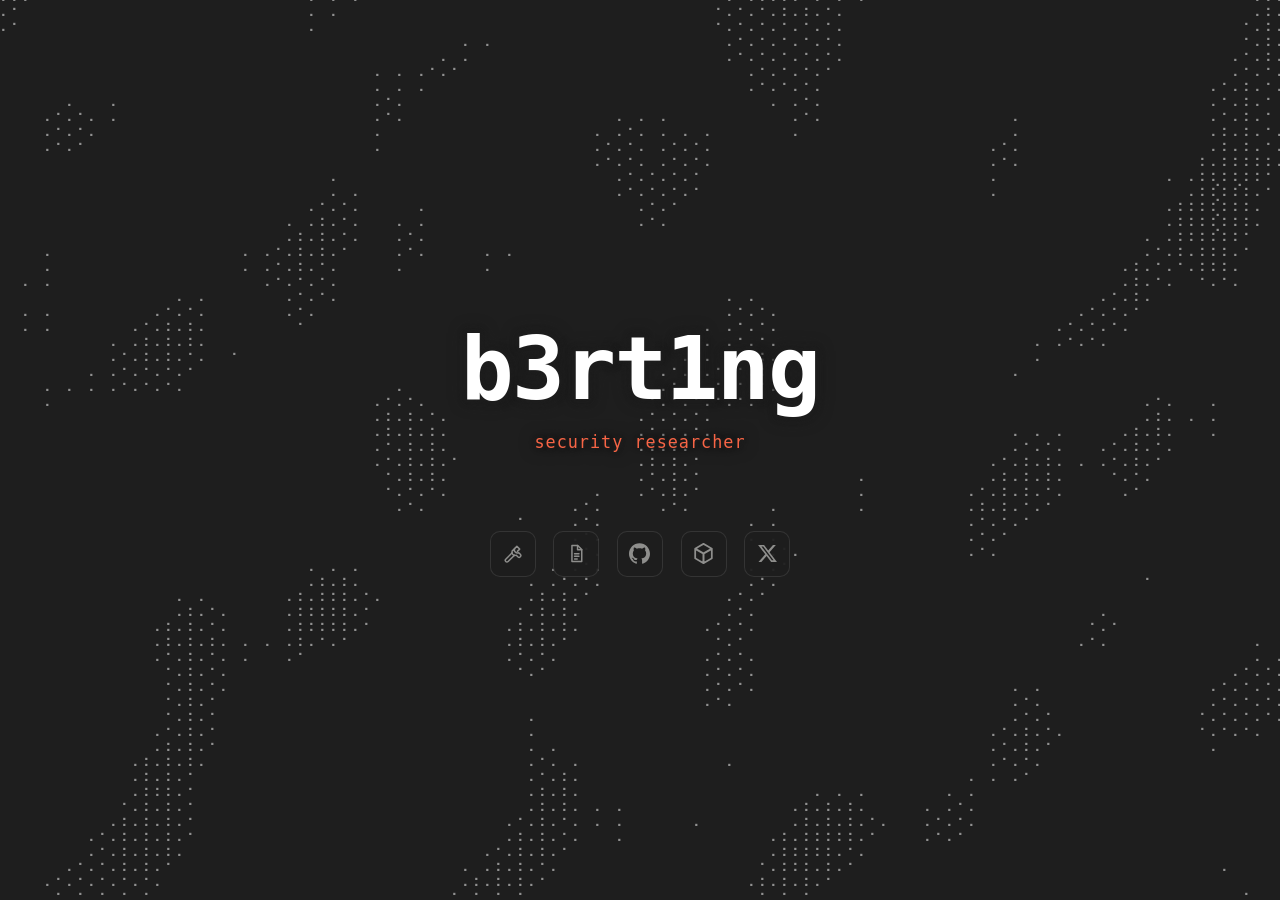
==== commit 54d984f8: "URL simplified" ====
--- a/index.html
+++ b/index.html
@@ -5,8 +5,8 @@
 <meta name="viewport" content="width=device-width, initial-scale=1.0">
 <title>b3rt1ng</title>
 <meta name="description" content="b3rt1ng: security researcher, offensive tool builder, CTF player.">
-<link rel="icon" href="favicon.svg" type="image/svg+xml">
-<link rel="stylesheet" href="css/style.css">
+<link rel="icon" href="/favicon.svg" type="image/svg+xml">
+<link rel="stylesheet" href="/css/style.css">
 </head>
 <body data-scene="wake">
 
@@ -21,9 +21,9 @@
   </div>
 </main>
 
-<script src="js/koi.js"></script>
-<script src="js/wake.js"></script>
-<script src="js/data.js"></script>
-<script src="js/site.js"></script>
+<script src="/js/koi.js"></script>
+<script src="/js/wake.js"></script>
+<script src="/js/data.js"></script>
+<script src="/js/site.js"></script>
 </body>
 </html>
